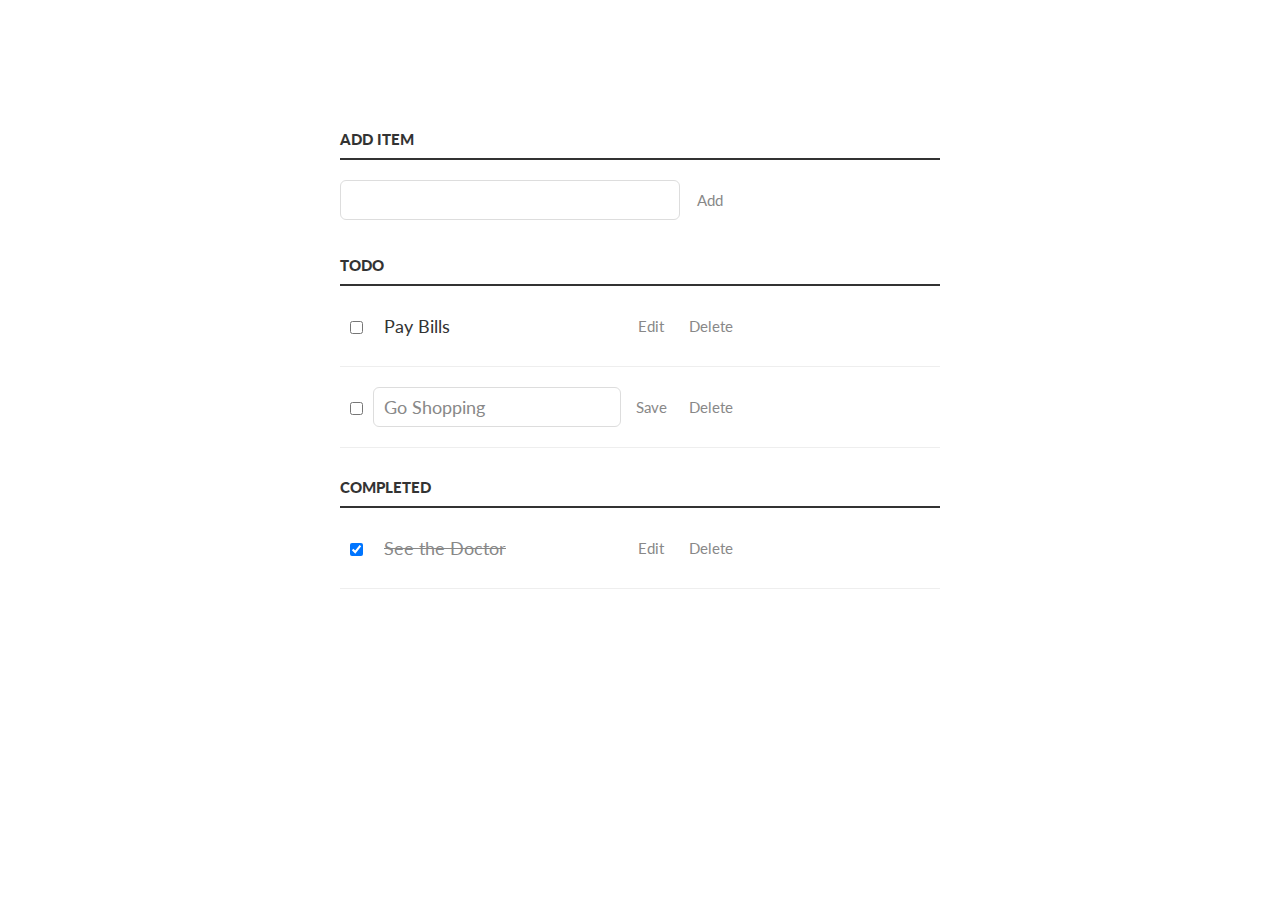
==== exercise-2/index.html @ 58ffc657 "Initial commit!" ====
<!DOCTYPE html>
  <html>

  <head>
      <title>Todo list App</title>
      <link href='http://fonts.googleapis.com/css?family=Lato:300,400,700' rel='stylesheet' type='text/css'>
  </head>

  <body>
      <div class="container">
          <p>
              <label id="new-task-label" for="new-task" style="display: block; margin: 0 0 20px">
                  <b>Add Item</b>
              </label>
              <input id="new-task" type="text">
              <button>Add</button>
          </p>

          <h3>
            <b>Todo</b>
          </h3>
          <ul id="incomplete-tasks">
              <li>
                  <input type="checkbox">
                  <label>Pay Bills</label>
                  <input type="text">
                  <button class="edit">Edit</button>
                  <button class="delete">Delete</button>
              <li class="editMode">
                  <input type="checkbox">
                  <label>Go Shopping</label>
                  <input type="text" value="Go Shopping">
                  <button class="edit">Save</button>
                  <button class="delete">Delete</button>
              </li>
          </ul>

          <h3>
            <b>Completed</b>
          </h3>
          <ul id="completed-tasks">
              <li>
                  <input type="checkbox" checked>
                  <label>See the Doctor</label>
                  <input type="text">
                  <button class="edit">Edit</button>
                  <button class="delete">Delete</button>
              </li>
          </ul>
      </div>

      <script>
        var taskInput = document.getElementById("new-task");
        var addButton = document.getElementsByTagName("button")[0];
        var incompleteTasksHolder = document.getElementById("incomplete-tasks");
        var completedTasksHolder = document.getElementById("completed-tasks");

        var createNewTaskElement = function(taskString, arr) {
          listItem = document.createElement("li");
          checkBox = document.createElement("input");
          label = document.createElement("label");
          editInput = document.createElement("input");
          editButton = document.createElement("button");
          deleteButton = document.createElement("button");

          checkBox.type = "checkbox";
          editInput.type = "text";
          editButton.innerText = "Edit";
          editButton.className = "edit";
          deleteButton.innerText = "Delete";
          deleteButton.className = "delete";
          label.innerText = taskString;

          listItem.appendChild(checkBox);
          listItem.appendChild(label);
          listItem.appendChild(editInput);
          listItem.appendChild(editButton);
          listItem.appendChild(deleteButton);

          return listItem;
        };

        var addTask = function () {
          var listItemName = taskInput.value || "New Item"
          listItem = createNewTaskElement(listItemName)
          incompleteTasksHolder.appendChild(listItem)
          bindTaskEvents(listItem, taskCompleted)
          taskInput.value = "";
        };

        var editTask = function () {
          var listItem = this.parentNode;
          var editInput = listItem.querySelectorAll("input[type=text")[0];
          var label = listItem.querySelector("label");
          var button = listItem.getElementsByTagName("button")[0];

          var containsClass = listItem.classList.contains("editMode");
          if (containsClass) {
              label.innerText = editInput.value
              button.innerText = "Edit";
          } else {
             editInput.value = label.innerText
             button.innerText = "Save";
          }
          
          listItem.classList.toggle("editMode");
        };

        var deleteTask = function (el) {
          var listItem = this.parentNode;
          var ul = listItem.parentNode;
          ul.removeChild(listItem);
        };

        var taskCompleted = function (el) {
          var listItem = this.parentNode;
          completedTasksHolder.appendChild(listItem);
          bindTaskEvents(listItem, taskIncomplete);
        };

        var taskIncomplete = function() {
          var listItem = this.parentNode;
          incompleteTasksHolder.appendChild(listItem);
          bindTaskEvents(listItem, taskCompleted);
        };

        var bindTaskEvents = function(taskListItem, checkBoxEventHandler, cb) {
          var checkBox = taskListItem.querySelectorAll("input[type=checkbox]")[0];
          var editButton = taskListItem.querySelectorAll("button.edit")[0];
          var deleteButton = taskListItem.querySelectorAll("button.delete")[0];
          editButton.onclick = editTask;
          deleteButton.onclick = deleteTask;
          checkBox.onchange = checkBoxEventHandler;
        };

        addButton.addEventListener("click", addTask);

        for (var i = 0; i < incompleteTasksHolder.children.length; i++) {
          bindTaskEvents(incompleteTasksHolder.children[i], taskCompleted);
        }

        for (var i = 0; i < completedTasksHolder.children.length; i++) {
          bindTaskEvents(completedTasksHolder.children[i], taskIncomplete);
        }
      </script>

  </body>

</html>

<style type="text/css">
  /* Basic Style */
  html body {
    background: #ffffff;
    color: #333;
    font-family: Lato, sans-serif;
  }

  html body .container {
    display: block;
    width: 600px;
    margin: 100px auto 0;
  }

  html body ul {
    margin: 0px;
    padding: 0;
  }

  html body li * {
    float: left;
  }

  html body li, html body h3 {
    clear :both;
    list-style :none;
  }

  html body input, html body button {
    outline: none;
  }

  html body button {
    background: none;
    border: 0px;
    color: #888888;
    font-size: 15px;
    width: 60px;
    margin: 10px 0 0;
    font-family: Lato, sans-serif;
    cursor: pointer;;
  }




  html body button :hover {
    color: #333;
  }

  /* Heading */
  html body h3,
  html body label[for='new-task'] {
    color: #333333;
    font-weight: 700;
    font-size: 15px;
    border-bottom: 2px solid #333;
    padding: 30px 0 10px;
    margin: 0px;
    text-transform: uppercase;
  }

  html body input[type="text"]  {
    margin: 0;
    font-size: 18px;
    line-height: 18px;
    height: 18px;
    padding: 10px;
    border: 1px solid #ddd;
    background: #fff;
    border-radius: 6px;
    font-family: Lato, sans-serif;
    color: #888;
  }

  html body input[type="text"] :focus {
    color: #333;
  }

  /* New Task */
  html body input#new-task   {
    float: left;
    width: 318px;
  }

  html body p > button :hover {
    color: #0FC57C;
  }

  /* Task list */
  html body li {
    overflow: hidden;
    padding: 20px 0px;
    border-bottom: 1px solid #eee;
  }

  html body li > input[type="checkbox"] {
    margin: 0 10px;
    position: relative;
    top: 15px;
  }

  html body li > label {
    font-size:18px;
    line-height: 40px;
    width: 237px;
    padding:0 0 0 11px;
  }
  
  html body li >  input[type="text"] {
    width: 226px;
  }

  html body li > .delete :hover {
    color: #CF2323;
  }

  /* Completed */
  html body #completed-tasks label {
    text-decoration: line-through;
    color: #888;
  }

  /* Edit Task */
  html body ul li input[type=text] {
    display :none;
  }

  html body ul li.editMode input[type=text] {
    display :block;
  }

  html body ul li.editMode label {
    display :none;
  }
</style>
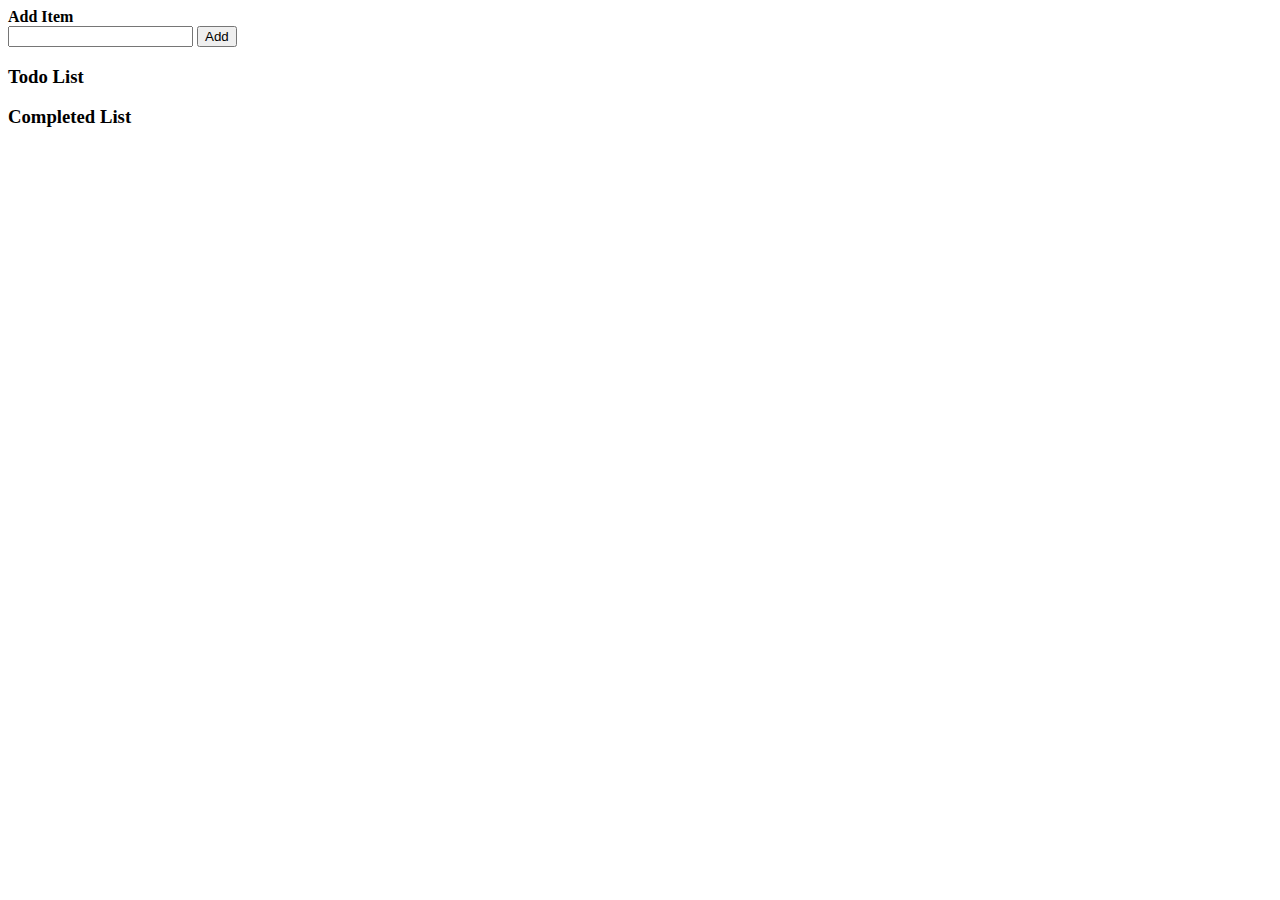
==== commit 7fbf5575: "Markup Changes" ====
--- a/exercise-2/index.html
+++ b/exercise-2/index.html
@@ -1,286 +1,69 @@
 <!DOCTYPE html>
-  <html>
+<html>
 
-  <head>
-      <title>Todo list App</title>
-      <link href='http://fonts.googleapis.com/css?family=Lato:300,400,700' rel='stylesheet' type='text/css'>
-  </head>
+<head>
+  <title>A & F Todo list App</title>
+  <link href='http://fonts.googleapis.com/css?family=Lato:300,400,700' rel='stylesheet' type='text/css'>
+  <link href='./css/app.css' rel='stylesheet' type='text/css'>
+</head>
 
-  <body>
-      <div class="container">
-          <p>
-              <label id="new-task-label" for="new-task" style="display: block; margin: 0 0 20px">
-                  <b>Add Item</b>
-              </label>
-              <input id="new-task" type="text">
-              <button>Add</button>
-          </p>
+<body onload='init()'>
+  <div class='container'>
+    <div class='new-task'>
+      <!-- Style moved to CSS file -->
+      <label id='new-task-label' for='new-task'>
+        <b>Add Item</b>
+      </label>
+      <div class='new-task-text-box-container'>
+        <input onkeydown='inputValueEnter()' id='new-task-text-box' type='text'>
+        <button onclick='addTask()'>Add</button>
+      </div>
+    </div>
+    <div class='incomplete-tasks-container'>
+      <h3>
+        <b>Todo List</b>
+      </h3>
+      <ul id='incomplete-tasks-list'>
+      </ul>
+      <!-- Made below item Dynamic  -->
+      <!-- <ul id="incomplete-tasks">
+        <li>
+            <input type="checkbox">
+            <label>Pay Bills</label>
+            <input type="text">
+            <button class="edit">Edit</button>
+            <button class="delete">Delete</button>
+        <li class="editMode">
+            <input type="checkbox">
+            <label>Go Shopping</label>
+            <input type="text" value="Go Shopping">
+            <button class="edit">Save</button>
+            <button class="delete">Delete</button>
+        </li>
+    </ul> -->
+    </div>
+    <div class='completed-tasks-container'>
+      <h3>
+        <b>Completed List</b>
+      </h3>
+      <ul id='completed-tasks-list'>
+      </ul>
+      <!-- Made below item Dynamic  -->
+      <!-- <ul id="completed-tasks">
+        <li>
+            <input type="checkbox" checked>
+            <label>See the Doctor</label>
+            <input type="text">
+            <button class="edit">Edit</button>
+            <button class="delete">Delete</button>
+        </li>
+    </ul> -->
+    </div>
+  </div>
 
-          <h3>
-            <b>Todo</b>
-          </h3>
-          <ul id="incomplete-tasks">
-              <li>
-                  <input type="checkbox">
-                  <label>Pay Bills</label>
-                  <input type="text">
-                  <button class="edit">Edit</button>
-                  <button class="delete">Delete</button>
-              <li class="editMode">
-                  <input type="checkbox">
-                  <label>Go Shopping</label>
-                  <input type="text" value="Go Shopping">
-                  <button class="edit">Save</button>
-                  <button class="delete">Delete</button>
-              </li>
-          </ul>
+  <!-- Moved all javascript code to js file -->
+  <script src='./js/app.js'> </script>
 
-          <h3>
-            <b>Completed</b>
-          </h3>
-          <ul id="completed-tasks">
-              <li>
-                  <input type="checkbox" checked>
-                  <label>See the Doctor</label>
-                  <input type="text">
-                  <button class="edit">Edit</button>
-                  <button class="delete">Delete</button>
-              </li>
-          </ul>
-      </div>
+</body>
 
-      <script>
-        var taskInput = document.getElementById("new-task");
-        var addButton = document.getElementsByTagName("button")[0];
-        var incompleteTasksHolder = document.getElementById("incomplete-tasks");
-        var completedTasksHolder = document.getElementById("completed-tasks");
-
-        var createNewTaskElement = function(taskString, arr) {
-          listItem = document.createElement("li");
-          checkBox = document.createElement("input");
-          label = document.createElement("label");
-          editInput = document.createElement("input");
-          editButton = document.createElement("button");
-          deleteButton = document.createElement("button");
-
-          checkBox.type = "checkbox";
-          editInput.type = "text";
-          editButton.innerText = "Edit";
-          editButton.className = "edit";
-          deleteButton.innerText = "Delete";
-          deleteButton.className = "delete";
-          label.innerText = taskString;
-
-          listItem.appendChild(checkBox);
-          listItem.appendChild(label);
-          listItem.appendChild(editInput);
-          listItem.appendChild(editButton);
-          listItem.appendChild(deleteButton);
-
-          return listItem;
-        };
-
-        var addTask = function () {
-          var listItemName = taskInput.value || "New Item"
-          listItem = createNewTaskElement(listItemName)
-          incompleteTasksHolder.appendChild(listItem)
-          bindTaskEvents(listItem, taskCompleted)
-          taskInput.value = "";
-        };
-
-        var editTask = function () {
-          var listItem = this.parentNode;
-          var editInput = listItem.querySelectorAll("input[type=text")[0];
-          var label = listItem.querySelector("label");
-          var button = listItem.getElementsByTagName("button")[0];
-
-          var containsClass = listItem.classList.contains("editMode");
-          if (containsClass) {
-              label.innerText = editInput.value
-              button.innerText = "Edit";
-          } else {
-             editInput.value = label.innerText
-             button.innerText = "Save";
-          }
-          
-          listItem.classList.toggle("editMode");
-        };
-
-        var deleteTask = function (el) {
-          var listItem = this.parentNode;
-          var ul = listItem.parentNode;
-          ul.removeChild(listItem);
-        };
-
-        var taskCompleted = function (el) {
-          var listItem = this.parentNode;
-          completedTasksHolder.appendChild(listItem);
-          bindTaskEvents(listItem, taskIncomplete);
-        };
-
-        var taskIncomplete = function() {
-          var listItem = this.parentNode;
-          incompleteTasksHolder.appendChild(listItem);
-          bindTaskEvents(listItem, taskCompleted);
-        };
-
-        var bindTaskEvents = function(taskListItem, checkBoxEventHandler, cb) {
-          var checkBox = taskListItem.querySelectorAll("input[type=checkbox]")[0];
-          var editButton = taskListItem.querySelectorAll("button.edit")[0];
-          var deleteButton = taskListItem.querySelectorAll("button.delete")[0];
-          editButton.onclick = editTask;
-          deleteButton.onclick = deleteTask;
-          checkBox.onchange = checkBoxEventHandler;
-        };
-
-        addButton.addEventListener("click", addTask);
-
-        for (var i = 0; i < incompleteTasksHolder.children.length; i++) {
-          bindTaskEvents(incompleteTasksHolder.children[i], taskCompleted);
-        }
-
-        for (var i = 0; i < completedTasksHolder.children.length; i++) {
-          bindTaskEvents(completedTasksHolder.children[i], taskIncomplete);
-        }
-      </script>
-
-  </body>
-
-</html>
-
-<style type="text/css">
-  /* Basic Style */
-  html body {
-    background: #ffffff;
-    color: #333;
-    font-family: Lato, sans-serif;
-  }
-
-  html body .container {
-    display: block;
-    width: 600px;
-    margin: 100px auto 0;
-  }
-
-  html body ul {
-    margin: 0px;
-    padding: 0;
-  }
-
-  html body li * {
-    float: left;
-  }
-
-  html body li, html body h3 {
-    clear :both;
-    list-style :none;
-  }
-
-  html body input, html body button {
-    outline: none;
-  }
-
-  html body button {
-    background: none;
-    border: 0px;
-    color: #888888;
-    font-size: 15px;
-    width: 60px;
-    margin: 10px 0 0;
-    font-family: Lato, sans-serif;
-    cursor: pointer;;
-  }
-
-
-
-
-  html body button :hover {
-    color: #333;
-  }
-
-  /* Heading */
-  html body h3,
-  html body label[for='new-task'] {
-    color: #333333;
-    font-weight: 700;
-    font-size: 15px;
-    border-bottom: 2px solid #333;
-    padding: 30px 0 10px;
-    margin: 0px;
-    text-transform: uppercase;
-  }
-
-  html body input[type="text"]  {
-    margin: 0;
-    font-size: 18px;
-    line-height: 18px;
-    height: 18px;
-    padding: 10px;
-    border: 1px solid #ddd;
-    background: #fff;
-    border-radius: 6px;
-    font-family: Lato, sans-serif;
-    color: #888;
-  }
-
-  html body input[type="text"] :focus {
-    color: #333;
-  }
-
-  /* New Task */
-  html body input#new-task   {
-    float: left;
-    width: 318px;
-  }
-
-  html body p > button :hover {
-    color: #0FC57C;
-  }
-
-  /* Task list */
-  html body li {
-    overflow: hidden;
-    padding: 20px 0px;
-    border-bottom: 1px solid #eee;
-  }
-
-  html body li > input[type="checkbox"] {
-    margin: 0 10px;
-    position: relative;
-    top: 15px;
-  }
-
-  html body li > label {
-    font-size:18px;
-    line-height: 40px;
-    width: 237px;
-    padding:0 0 0 11px;
-  }
-  
-  html body li >  input[type="text"] {
-    width: 226px;
-  }
-
-  html body li > .delete :hover {
-    color: #CF2323;
-  }
-
-  /* Completed */
-  html body #completed-tasks label {
-    text-decoration: line-through;
-    color: #888;
-  }
-
-  /* Edit Task */
-  html body ul li input[type=text] {
-    display :none;
-  }
-
-  html body ul li.editMode input[type=text] {
-    display :block;
-  }
-
-  html body ul li.editMode label {
-    display :none;
-  }
-</style>
+</html>